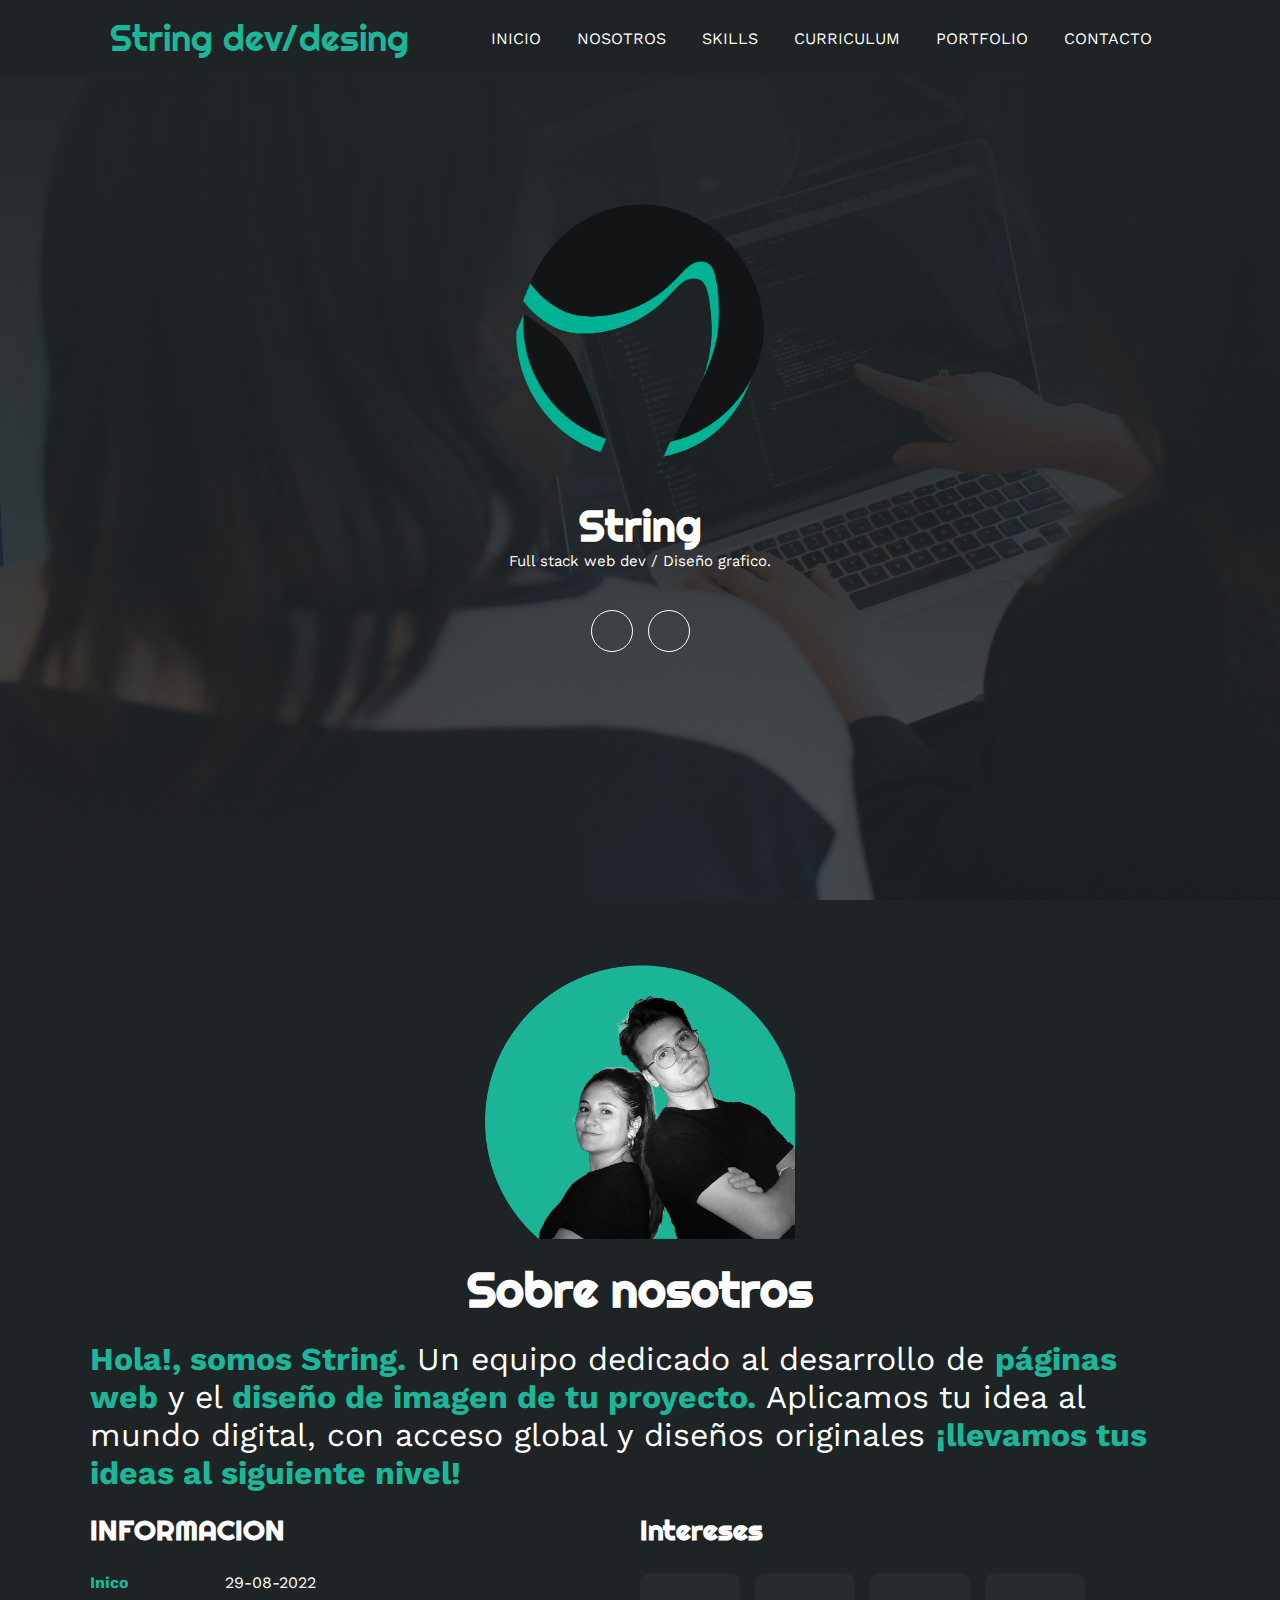
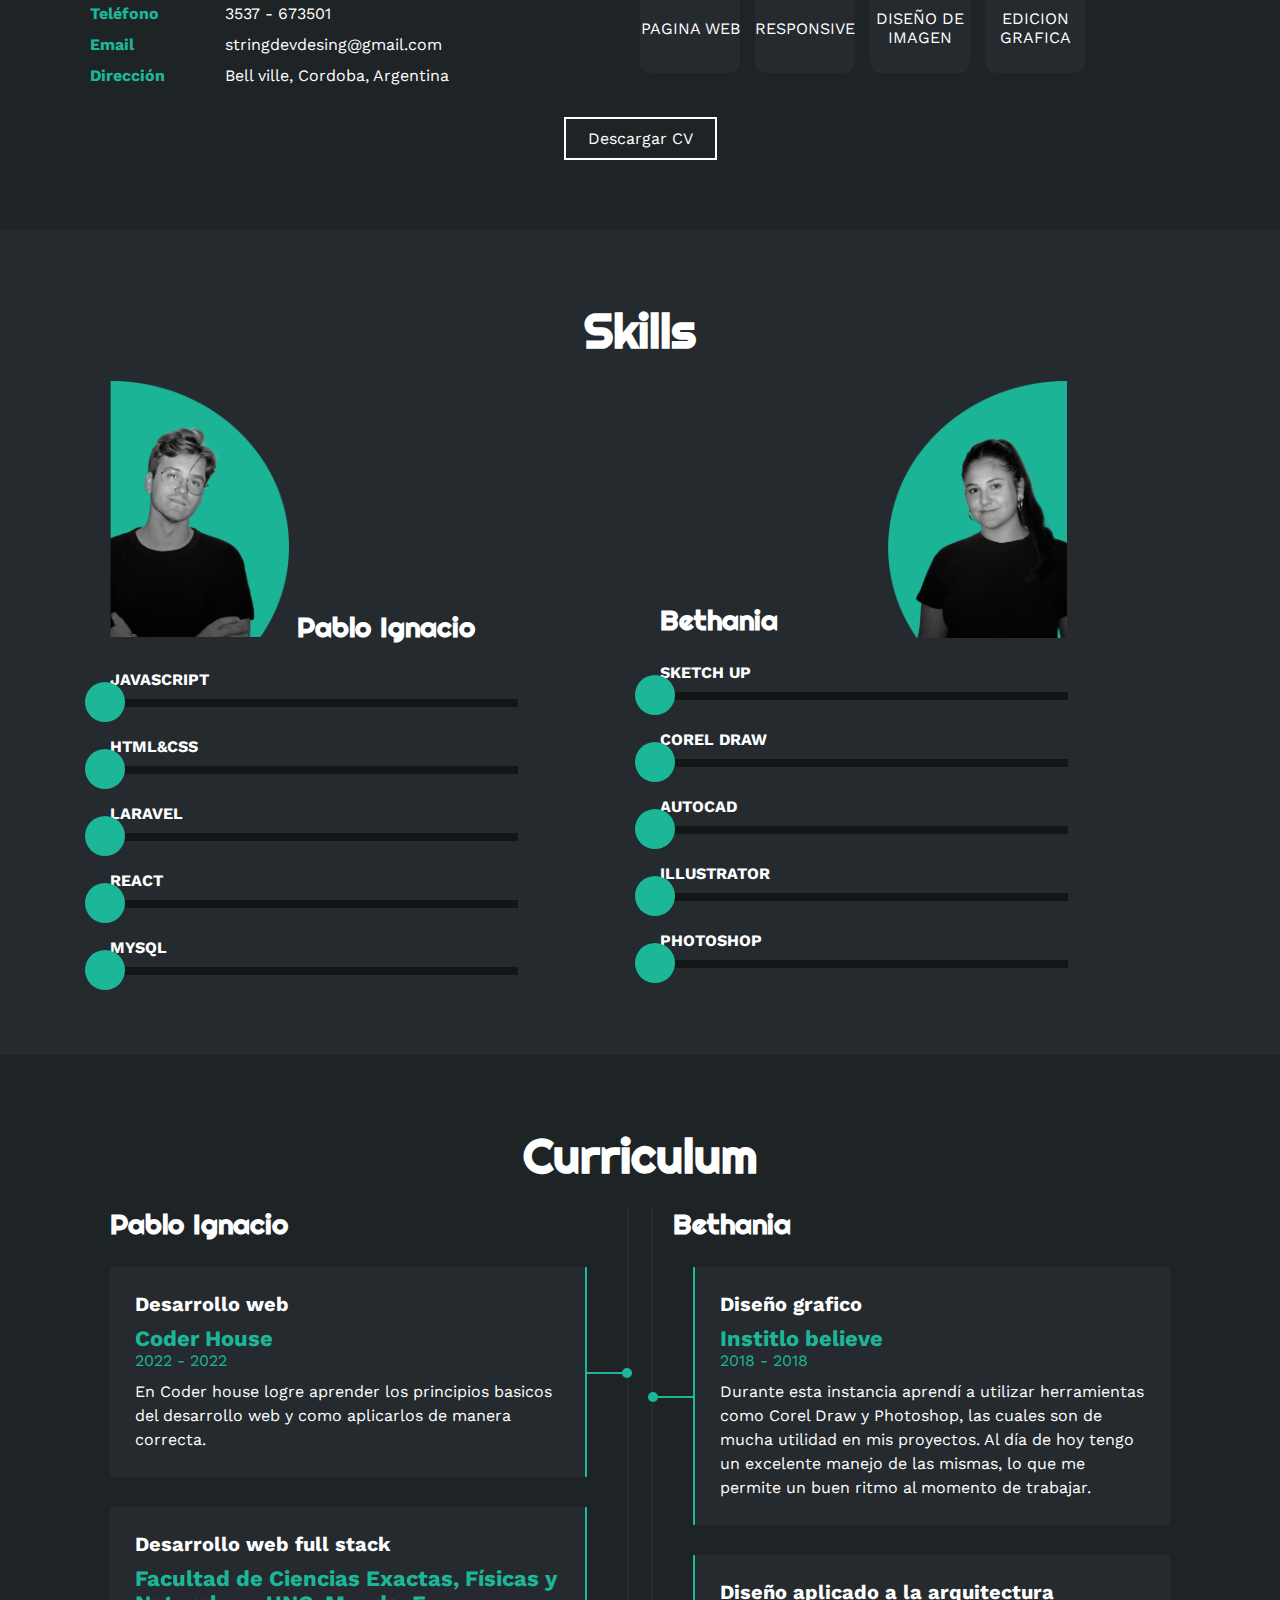
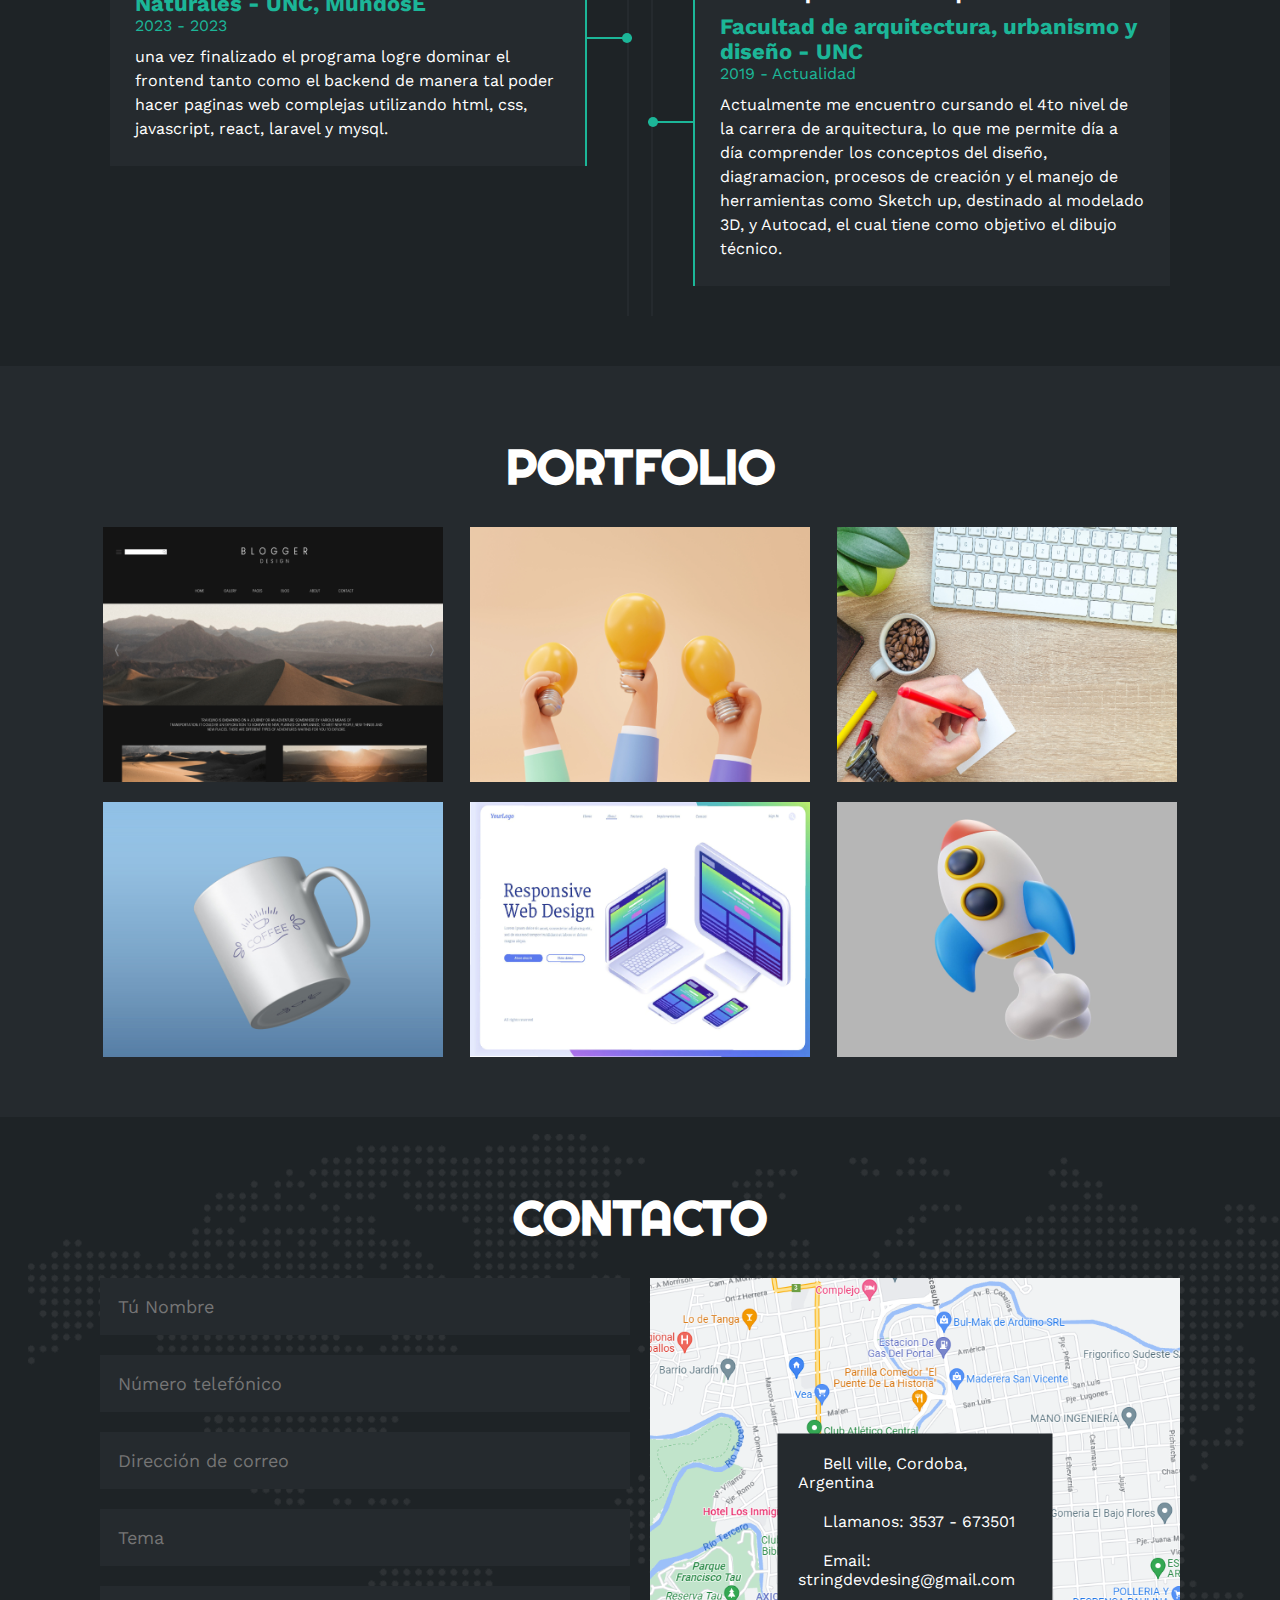
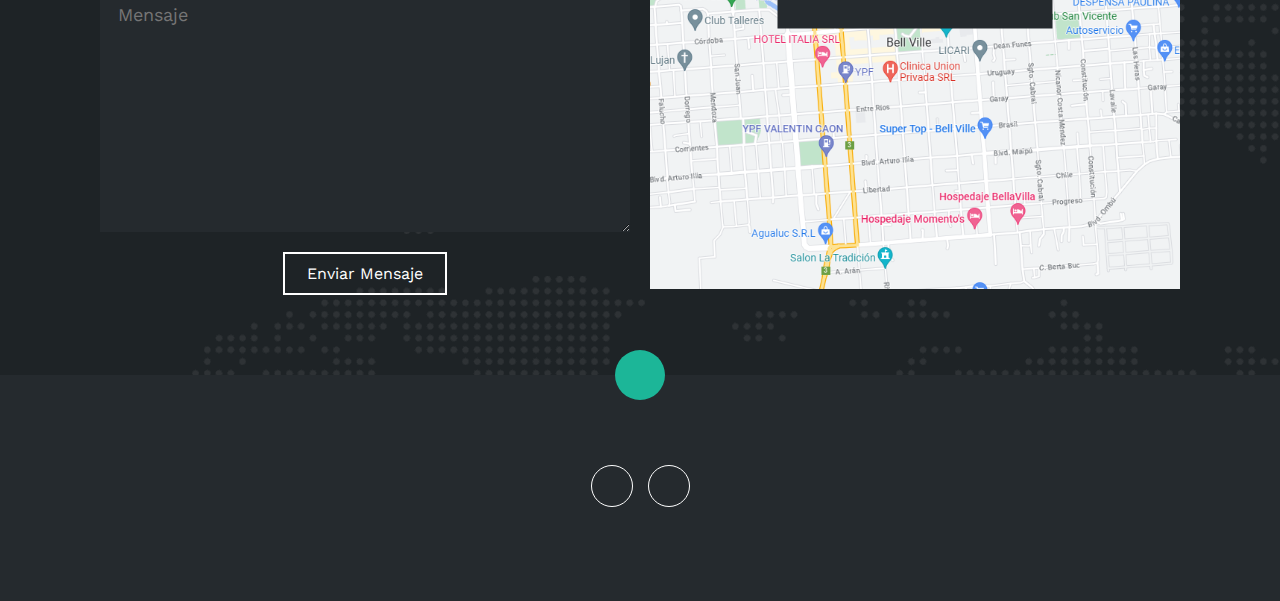
==== index.html @ df4c1d2e "initial commit" ====
<!DOCTYPE html>
<html lang="es">
<head>
    <meta charset="UTF-8">
    <meta http-equiv="X-UA-Compatible" content="IE=edge">
    <meta name="viewport" content="width=device-width, initial-scale=1.0">
    <link rel="stylesheet" href="https://cdnjs.cloudflare.com/ajax/libs/font-awesome/6.1.2/css/all.min.css" integrity="sha512-1sCRPdkRXhBV2PBLUdRb4tMg1w2YPf37qatUFeS7zlBy7jJI8Lf4VHwWfZZfpXtYSLy85pkm9GaYVYMfw5BC1A==" crossorigin="anonymous" referrerpolicy="no-referrer" />
    <link rel="shortcut icon" href="./img/Logo-String.png" type="image/x-icon">
    <title>Portfolio</title>
    <link rel="stylesheet" href="estilo.css">
</head>
<body>
    <!-- MENU ENCABEZADO -->
    <div class="contenedor-header">
        <header>
            <div class="logo">
                <a href="#">String dev/desing</a>
            </div>
            <nav id="nav">
                <ul>
                    <li><a href="#inicio" onclick="seleccionar()">INICIO</a></li>
                    <li><a href="#sobremi" onclick="seleccionar()">NOSOTROS</a></li>
                    <li><a href="#skills" onclick="seleccionar()">SKILLS</a></li>
                    <li><a href="#curriculum" onclick="seleccionar()">CURRICULUM</a></li>
                    <li><a href="#portfolio" onclick="seleccionar()">PORTFOLIO</a></li>
                    <li><a href="#contacto" onclick="seleccionar()">CONTACTO</a></li>
                </ul>
            </nav>
            <div class="nav-responsive" onclick="mostrarOcultarMenu()">
                <i class="fa-solid fa-bars"></i>
            </div>
        </header>
    </div>

    <!-- SECCION INICIO -->
    <section id="inicio" class="inicio">
        <div class="contenido-banner">
            <div class="contenedor-img">
                <img src="img/Logo-String.png" alt="">
            </div>
            <h1>String</h1>
            <h2>Full stack web dev / Diseño grafico.</h2>
            <div class="redes">
                <a href="#"><i class="fa-brands fa-instagram"></i></a>
                <a href="#"><i class="fa-brands fa-linkedin-in"></i></a>
                
            </div>
        </div>
    </section>

    <!-- SECCION SOBRE MI -->
    <section id="sobremi" class="sobremi">
        <div class="foto-nosotros">
            <img src="./img/Nosotros.png" alt="Nosotros">
        </div>
        <div class="contenido-seccion">
            <h2>Sobre nosotros</h2>
            <p><span>Hola!, somos String.</span> Un equipo dedicado al desarrollo de <span>páginas web</span> y el<span> diseño de imagen de tu proyecto.</span>
                Aplicamos tu idea al mundo digital, con acceso global y diseños originales <span>¡llevamos tus ideas al siguiente nivel!</span>
                
                </p>

            <div class="fila">
                <!-- datos personales -->
                <div class="col">
                    <h3>INFORMACION</h3>
                    <ul>
                        <li>
                            <strong>Inico</strong>
                            29-08-2022
                        </li>
                        <li>
                            <strong>Teléfono</strong>
                            3537 - 673501
                        </li>
                        <li>
                            <strong>Email</strong>
                            stringdevdesing@gmail.com
                        </li>
                        <li>
                            <strong>Dirección</strong>
                             Bell ville, Cordoba, Argentina
                        </li>
                       
                    </ul>
                </div>

                <!-- intereses -->
                <div class="col">
                    <h3>Intereses</h3>
                    <div class="contenedor-intereses">
                        
                        
                        <div class="interes">
                            <i class="fa-solid fa-desktop"></i>
                            <span>PAGINA WEB</span>
                        </div>
                        <div class="interes">
                            <i class="fa-solid fa-mobile"></i>
                            <span>RESPONSIVE</span>
                        </div>
                        <div class="interes">
                            <i class="fa-regular fa-face-smile"></i>
                            <span>DISEÑO DE IMAGEN</span>
                        </div>
                       
                        <div class="interes">
                            <i class="fa-solid fa-camera"></i>
                            <span>EDICION GRAFICA</span>
                        </div>
                        
                    </div>
                </div>
            </div>
            <button>
                Descargar CV <i class="fa-solid fa-download"></i>
                <span class="overlay"></span>
            </button>
        </div>
    </section>

    <!-- SECCION SKILLS -->
    <section class="skills" id="skills">
        <div class="contenido-seccion">
            <h2>Skills</h2>
            <div class="fila">
                <!-- Technical Skill -->
                <div class="col">
                    <h3><span><img class="foto-curriculium" src="./img/Nacho pw (1).png" alt=""></span> Pablo Ignacio </h3>
                    <div class="skill">
                        <span>JAVASCRIPT</span>
                        <div class="barra-skill">
                            <div class="progreso">
                                <span></span>
                            </div>
                        </div>
                    </div>
                    <div class="skill">
                        <span>HTML&CSS</span>
                        <div class="barra-skill">
                            <div class="progreso">
                                <span></span>
                            </div>
                        </div>
                    </div>
                    <div class="skill">
                        <span>LARAVEL</span>
                        <div class="barra-skill">
                            <div class="progreso">
                                <span></span>
                            </div>
                        </div>
                    </div>
                    <div class="skill">
                        <span>REACT</span>
                        <div class="barra-skill">
                            <div class="progreso">
                                <span></span>
                            </div>
                        </div>
                    </div>
                    <div class="skill">
                        <span>MYSQL</span>
                        <div class="barra-skill">
                            <div class="progreso">
                                <span></span>
                            </div>
                        </div>
                    </div>
                </div>
                <!-- Professional Skills -->
                <div class="col">
                        
                    <h3 class="texto-bethania">Bethania<img class="foto-curriculum" src="./img/Betha pw.png" alt=""></h3>

                    <div class="skill">
                        <span>SKETCH UP</span>
                        <div class="barra-skill">
                            <div class="progreso">
                                <span></span>
                            </div>
                        </div>
                    </div>
                    <div class="skill">
                        <span>COREL DRAW</span>
                        <div class="barra-skill">
                            <div class="progreso">
                                <span></span>
                            </div>
                        </div>
                    </div>
                    <div class="skill">
                        <span>AUTOCAD</span>
                        <div class="barra-skill">
                            <div class="progreso">
                                <span></span>
                            </div>
                        </div>
                    </div>
                    <div class="skill">
                        <span>ILLUSTRATOR</span>
                        <div class="barra-skill">
                            <div class="progreso">
                                <span></span>
                            </div>
                        </div>
                    </div>
                    <div class="skill">
                        <span>PHOTOSHOP</span>
                        <div class="barra-skill">
                            <div class="progreso">
                                <span></span>
                            </div>
                        </div>
                    </div>
                </div>
            </div>
        </div>
    </section>

    <!-- SECCION CURRICULUM -->
    <section id="curriculum" class="curriculum">
        <div class="contenido-seccion">
            <h2>Curriculum</h2>
            <div class="fila">
                <div class="col izquierda">
                    <h3>Pablo Ignacio</h3>
                    <div class="item izq">
                        <h4>Desarrollo web</h4>
                        <span class="casa">Coder House</span>
                        <span class="fecha">2022 - 2022</span>
                        <p>En Coder house logre aprender los principios basicos del desarrollo web y como aplicarlos de manera correcta.</p>
                        <div class="conectori">
                            <div class="circuloi"></div>
                        </div>
                    </div>
                    
                    <div class="item izq">
                        <h4>Desarrollo web full stack</h4>
                        <span class="casa">Facultad de Ciencias Exactas, Físicas y Naturales - UNC, MundosE</span>
                        <span class="fecha">2023 - 2023</span>
                        <p>una vez finalizado el programa logre dominar el frontend tanto como el backend de manera tal poder hacer paginas web complejas utilizando html, css, javascript, react, laravel y mysql.</p>
                        <div class="conectori">
                            <div class="circuloi"></div>
                        </div>
                    </div>
                </div>

                <div class="col derecha">
                    <h3>Bethania</h3>
                    <div class="item der">
                        <h4>Diseño grafico</h4>
                        <span class="casa">Institlo believe</span>
                        <span class="fecha">2018 - 2018</span>
                        <p>Durante esta instancia aprendí a utilizar herramientas como Corel Draw y Photoshop, las cuales son de mucha utilidad en mis proyectos.
                            Al día de hoy tengo un excelente manejo de las mismas, lo que me permite un buen ritmo al momento de trabajar.
                            </p>
                        <div class="conectord">
                            <div class="circulod"></div>
                        </div>
                    </div>
                    <div class="item der">
                        <h4>Diseño aplicado a la arquitectura</h4>
                        <span class="casa">Facultad de arquitectura, urbanismo y diseño - UNC
                        </span>
                        <span class="fecha">2019 - Actualidad</span>
                        <p>Actualmente me encuentro cursando el 4to nivel de la carrera de arquitectura, lo que me permite día a día comprender los conceptos del diseño, diagramacion, procesos de creación y el manejo de herramientas como Sketch up, destinado al modelado 3D, y Autocad, el cual tiene como objetivo el dibujo técnico.</p>
                        <div class="conectord">
                            <div class="circulod"></div>
                        </div>
                    </div>
                    
                </div>
            </div>
        </div>
    </section>

    <!-- SECCION PORTFOLIO -->
    <section id="portfolio" class="portfolio">
        <div class="contenido-seccion">
            <h2>PORTFOLIO</h2>
            <div class="galeria">
                <div class="proyecto">
                    <img src="img/p1.jpg" alt="">
                    <div class="overlay">
                        <h3>Diseño Creativo</h3>
                        <p>Fotografía</p>
                    </div>
                </div>
                <div class="proyecto">
                    <img src="img/p2.jpg" alt="">
                    <div class="overlay">
                        <h3>Diseño Creativo</h3>
                        <p>Fotografía</p>
                    </div>
                </div>
                <div class="proyecto">
                    <img src="img/p3.jpg" alt="">
                    <div class="overlay">
                        <h3>Diseño Creativo</h3>
                        <p>Fotografía</p>
                    </div>
                </div>
                <div class="proyecto">
                    <img src="img/p4.jpg" alt="">
                    <div class="overlay">
                        <h3>Diseño Creativo</h3>
                        <p>Fotografía</p>
                    </div>
                </div>
                <div class="proyecto">
                    <img src="img/p5.jpg" alt="">
                    <div class="overlay">
                        <h3>Diseño Creativo</h3>
                        <p>Fotografía</p>
                    </div>
                </div>
                <div class="proyecto">
                    <img src="img/p6.jpg" alt="">
                    <div class="overlay">
                        <h3>Diseño Creativo</h3>
                        <p>Fotografía</p>
                    </div>
                </div>
            </div>
        </div>
    </section>

    <!-- SECCION CONTACTO -->
    <section id="contacto" class="contacto">
        <div class="contenido-seccion">
            <h2>CONTACTO</h2>
            <div class="fila">
                <!-- Formulario -->
                <div class="col">
                    <input type="text" placeholder="Tú Nombre">
                    <input type="text" placeholder="Número telefónico">
                    <input type="text" placeholder="Dirección de correo">
                    <input type="text" placeholder="Tema">
                    <textarea name="" id="" cols="30" rows="10" placeholder="Mensaje"></textarea>
                    <button>
                        Enviar Mensaje<i class="fa-solid fa-paper-plane"></i>
                        <span class="overlay"></span>
                    </button>
                </div>
                <!-- Mapa -->
                <div class="col">
                    <img src="img/mapa.png" alt="">
                    <div class="info">
                        <ul>
                            <li>
                                <i class="fa-solid fa-location-dot"></i>
                                Bell ville, Cordoba, Argentina
                            </li>
                            <li>
                                <i class="fa-solid fa-mobile-screen"></i>
                                Llamanos: 3537 - 673501
                            </li>
                            <li>
                                <i class="fa-solid fa-envelope"></i>
                                Email: stringdevdesing@gmail.com
                            </li>
                        </ul>
                    </div>
                </div>
            </div>
        </div>
    </section>

    <!-- footer -->
    <footer>
        <a href="#inicio" class="arriba">
            <i class="fa-solid fa-angles-up"></i>
        </a>
        <div class="redes">
            <a href="#"><i class="fa-brands fa-instagram"></i></a>
            <a href="#"><i class="fa-brands fa-linkedin-in"></i></a>
        </div>
    </footer>

    <script src="script.js"></script>
</body>
</html>
---- estilo.css ----
@import url('https://fonts.googleapis.com/css2?family=Righteous&family=Work+Sans:wght@100;300;400;600;800&display=swap');
*{
    box-sizing: border-box;
    font-family: 'Work Sans';
    margin: 0;
    padding: 0;
}
html{
    /* me permite deslizar cuando hago clic en los links del menu */
    scroll-behavior: smooth;
}

/* MENU */
.contenedor-header{
    background: #1e2326;
    position: fixed;
    width: 100%;
    top: 0;
    left: 0;
    z-index: 99;
}
.contenedor-header header{
    max-width: 1100px;
    margin: auto;
    display: flex;
    justify-content: space-between;
    align-items: center;
    padding: 15px 20px;
}
.contenedor-header header .logo a{
    font-family: 'Righteous';
    font-size: 36px;
    color: #1CB698;
    text-decoration: none;
}
.contenedor-header header ul{
    display: flex;
    list-style: none;
}
.contenedor-header header nav ul li a{
    text-align: none;
    color: #fff;
    margin: 0 15px;
    padding: 3px;
    transition: .5s;
    text-decoration: none;
}
.contenedor-header header nav ul li a:hover{
    color: #1CB698;
}
.nav-responsive{
    background-color: #1CB698;
    color:#fff;
    padding: 5px 10px;
    border-radius: 5px;
    cursor: pointer;
    display: none;
}
/* SECCION I N I C I O */
.inicio{
    background: linear-gradient(to top, rgba(30,35,38,.8), rgba(30,35,38,1)),
    url(img/fondo.jpg);
    background-size: cover;
    height: 100vh;
    color: #fff;
    display: flex;
    align-items: center;
}
.inicio .contenido-banner{
    padding: 20px;
    xbackground-color: #1e2326;
    max-width: 350px;
    margin: auto;
    text-align: center;
    border-radius: 40px;
}
.inicio .contenido-banner img{
    margin-top: 40px;
    xborder: 10px solid #1CB698;
    display: block;
    width: 80%;
    margin: auto;
    border-radius: 100%;
}
.inicio .contenido-banner h1{
    margin-top: 40px;
    font-size: 42px;
    font-family: 'Righteous';
}
.inicio .contenido-banner h2{
    font-size: 15px;
    font-weight: normal;
}
.inicio .contenido-banner .redes a{
    color: #fff;
    display: inline-block;
    text-decoration: none;
    border: 1px solid #fff;
    border-radius: 100%;
    width: 42px;
    height: 42px;
    line-height: 42px;
    margin: 40px 5px;
    font-size: 20px;
    transition: .3s;
}
.inicio .contenido-banner .redes a:hover{
    background-color: #1CB698;
}

.foto-nosotros{
    display: flex;
    justify-content: center;
    align-items: center;
}

.foto-nosotros img{
    width: 25%;

}

.foto-curriculium{
    width: 35%;
}
.foto-curriculum{
    width: 35%;
}
.foto-bethu{
   
}
.texto-bethania{
    display:flex;
    align-items:end;
      
    
}
.texto-bethania img{
    margin-left: 110px;
    
}



.sobremi{
    background-color: #1e2326;
    color: #fff;
    padding: 50px 20px;
}
.sobremi .contenido-seccion{
    max-width: 1100px;
    margin: auto;
}
.sobremi h2{
    font-size: 48px;
    font-family: 'Righteous';
    text-align: center;
    padding: 20px 0;

}
.sobremi .contenido-seccion p{
    font: 18px;
    font-size: 2em;
    xline-height: 22px;
    margin-bottom: 20px;
}
.sobremi .contenido-seccion p span{
    color: #1CB698;
    font-weight: bold;
}
.sobremi .fila{
    display: flex;
}
.sobremi .fila .col
{
    width: 50%;
}
.sobremi .fila .col h3{
    font-size: 28px;
    font-family: 'Righteous';
    margin-bottom: 25px;
}
.sobremi .fila .col ul{
    list-style: none;
}
.sobremi .fila .col ul li{
    margin: 12px 0;
}
.sobremi .fila .col ul li strong{
    display: inline-block;
    color: #1CB698;
    width: 130px;
}
.sobremi .fila .col ul li span{
    background-color: #1CB698;
    padding: 3px;
    font-weight: bold;
    border-radius: 5px;
}
.sobremi .fila .col .contenedor-intereses{
    display: flex;
    flex-wrap: wrap;
}
.sobremi .fila .col .contenedor-intereses .interes{
    width: 100px;
    height: 100px;
    background-color: #252A2E;
    border-radius: 10px;
    margin: 0 15px 15px 0;
    display: flex;
    flex-direction: column;
    align-items: center;
    justify-content: center;
    transition: .3s;
    text-align: center;
}.sobremi .fila .col .contenedor-intereses .interes:hover{
    background-color: #1CB698;
}
.sobremi .fila .col .contenedor-intereses .interes i{
    font-size: 30px;
    margin-bottom: 10px;
}
.sobremi button{
    cursor: pointer;
    background-color: transparent;
    border: 2px solid #fff;
    width: fit-content;
    display: block;
    margin: 20px auto;
    padding: 10px 22px;
    font-size: 16px;
    color: #fff;
    position: relative;
    z-index: 10;
}
.sobremi button .overlay{
    position: absolute;
    top: 0;
    left: 0;
    width: 0;
    height: 100%;
    background-color: #1CB698;
    z-index: -1;
    transition: 1s;
}
.sobremi button:hover .overlay{
    width: 100%;
}
/* SECCION S K I L L S */
.skills{
    background-color: #252A2E;
    color: #fff;
    padding: 50px 20px;
}
.skills .contenido-seccion{
    max-width: 1100px;
    margin: auto;
}
.skills h2{
    font-size: 48px;
    font-family: 'Righteous';
    text-align: center;
    padding: 20px 0;

}
.skills .fila{
    display: flex;
}
.skills .fila .col{
    width: 50%;
    padding: 0 20px;
}
.skills .fila .col h3{
    font-size: 28px;
    font-family: 'Righteous';
    margin-bottom: 25px;
}
.skills .skill > span{
    font-weight: bold;
    display: block;
    margin-bottom: 10px;
}
.skills .skill .barra-skill{
    height: 8px;
    width: 80%;
    background-color: #131517;
    position: relative;
    margin-bottom: 30px;
}
.skills .skill .progreso{
    background-color: #1CB698;
    position: absolute;
    top: 0;
    left: 0;
    height: 8px;
}
.skills .skill .barra-skill span{
    position: absolute;
    height: 40px;
    width: 40px;
    background-color: #1CB698;
    border-radius: 50px;
    line-height: 40px;
    text-align: center;
    top: -17px;
    right: -15px;
    font-size: 14px;
}
/* Estas clases se agregaran dinamicamente mediante javascript */
.skills .skill .javascript{
    width: 0%;
    animation: 2s javascript forwards;
}
@keyframes javascript {
    0%{width: 0%;}
    100%{width: 40%;}
}

.skills .skill .htmlcss{
    width: 0%;
    animation: 2s htmlcss forwards;
}
@keyframes htmlcss {
    0%{width: 0%;}
    100%{width: 89%;}
}

.skills .skill .photoshop{
    width: 0%;
    animation: 2s photoshop forwards;
}
@keyframes photoshop {
    0%{width: 0%;}
    100%{width: 50%;}
}

.skills .skill .wordpress{
    width: 0%;
    animation: 2s wordpress forwards;
}
@keyframes wordpress {
    0%{width: 0%;}
    100%{width: 61%;}
}

.skills .skill .drupal{
    width: 0%;
    animation: 2s drupal forwards;
}
@keyframes drupal {
    0%{width: 0%;}
    100%{width: 55%;}
}

.skills .skill .comunicacion{
    width: 0%;
    animation: 2s comunicacion forwards;
}
@keyframes comunicacion {
    0%{width: 0%;}
    100%{width: 80%;}
}

.skills .skill .trabajo{
    width: 0%;
    animation: 2s trabajo forwards;
}
@keyframes trabajo {
    0%{width: 0%;}
    100%{width: 90%;}
}

.skills .skill .creatividad{
    width: 0%;
    animation: 2s creatividad forwards;
}
@keyframes creatividad {
    0%{width: 0%;}
    100%{width: 60%;}
}

.skills .skill .dedicacion{
    width: 0%;
    animation: 2s dedicacion forwards;
}
@keyframes dedicacion {
    0%{width: 0%;}
    100%{width: 70%;}
}

.skills .skill .proyect{
    width: 0%;
    animation: 2s proyect forwards;
}
@keyframes proyect {
    0%{width: 0%;}
    100%{width: 70%;}
}
/* SECCION CURRICULUM */
.curriculum{
    background-color: #1e2326;
    color: #fff;
    padding: 50px 20px;
}
.curriculum .contenido-seccion{
    max-width: 1100px;
    margin: auto;
}
.curriculum h2{
    font-size: 48px;
    font-family: 'Righteous';
    text-align: center;
    padding: 20px 0;

}
.curriculum .fila{
    display: flex;
    justify-content: space-between;
}
.curriculum .fila .col{
    width: 49%;
    padding: 0 20px;
}
.curriculum .fila .col h3{
    font-size: 28px;
    font-family: 'Righteous';
    margin-bottom: 25px;
}
.curriculum .fila .izquierda{
    border-right: 2px solid #252A2E;
}
.curriculum .fila .derecha{
    border-left: 2px solid #252A2E;
}
.curriculum .fila .item{
    padding: 25px;
    margin-bottom: 30px;
    background-color: #252A2E;
    position: relative;
}
.curriculum .fila .item h4{
    font-size: 20px;
    margin-bottom: 10px;
}
.curriculum .fila .item .casa{
    color: #1CB698;
    font-size: 22px;
    font-weight: bold;
    display: block;
}
.curriculum .fila .item .fecha{
    display: block;
    color: #1CB698;
    margin-bottom: 10px;
}
.curriculum .fila .item p{
    line-height: 24px;
}
.curriculum .fila .izq{
    border-right: 2px solid #1CB698;
    margin-right: 20px;
}
.curriculum .fila .der{
    border-left: 2px solid #1CB698;
    margin-left: 20px;
}
.curriculum .fila .item .conectori{
    height: 2px;
    background-color: #1CB698;
    width: 47px;
    position: absolute;
    top: 50%;
    right: -47px;
    z-index: 5;
}
.curriculum .fila .item .conectori .circuloi{
    display: block;
    height: 10px;
    width: 10px;
    border-radius: 50%;
    background-color: #1CB698;
    float: right;
    position: relative;
    bottom: 4px;
}
.curriculum .fila .item .conectord{
    height: 2px;
    background-color: #1CB698;
    width: 47px;
    position: absolute;
    top: 50%;
    left: -47px;
    z-index: 5;
}
.curriculum .fila .item .conectord .circulod{
    display: block;
    height: 10px;
    width: 10px;
    border-radius: 50%;
    background-color: #1CB698;
    float: left;
    position: relative;
    bottom: 4px;
}
/* SECCION PORTFOLIO */
.portfolio{
    background-color: #252A2E;
    color: #fff;
    padding: 50px 20px;
}
.portfolio .contenido-seccion{
    max-width: 1100px;
    margin: auto;
}
.portfolio h2{
    font-size: 48px;
    font-family: 'Righteous';
    text-align: center;
    padding: 20px 0;
}
.portfolio .galeria{
    display: flex;
    flex-wrap: wrap;
    justify-content: space-around;
}
.portfolio .galeria .proyecto{
    position: relative;
    max-width: 340px;
    height: fit-content;
    margin: 10px;
    cursor: pointer;
}
.portfolio .galeria .proyecto img{
    width: 100%;
    display: block;
}
.portfolio .galeria .proyecto .overlay{
    position: absolute;
    top: 0;
    width: 100%;
    height: 100%;
    text-align: center;
    background: linear-gradient(rgba(28,182,152,.8), rgba(28,182,152,.8));
    display: flex;
    flex-direction: column;
    justify-content: center;
    transition: 1s;
    font-size: 18px;
    letter-spacing: 3px;
    opacity: 0;
}
.portfolio .galeria .proyecto .overlay h3{
    margin-bottom: 20px;
    transition: 1s;
}
.portfolio .galeria .proyecto .overlay:hover{
    opacity: 1;
}
.portfolio .galeria .proyecto .overlay:hover h3{
    margin-bottom: 0px;
}
/* SECCION CONTACTO */
.contacto{
    background-image: url(img/contact_bg.png);
    background-color: #1e2326;
    color: #fff;
    padding: 50px 0;
}
.contacto .contenido-seccion{
    max-width: 1100px;
    margin: auto;
}
.contacto h2{
    font-size: 48px;
    font-family: 'Righteous';
    text-align: center;
    padding: 20px 0;
}
.contacto .fila{
    display: flex;
}
.contacto .col{
    width: 50%;
    padding: 10px;
    position: relative;
}
.contacto .col input, .contacto .col textarea{
    display: block;
    width: 100%;
    padding: 18px;
    border: none;
    margin-bottom: 20px;
    background-color: #252A2E;
    color: #fff;
    font-size: 18px;
}
.contacto button{
    cursor: pointer;
    background-color: transparent;
    border: 2px solid #fff;
    width: fit-content;
    display: block;
    margin: 20px auto;
    padding: 10px 22px;
    font-size: 16px;
    color: #fff;
    position: relative;
    z-index: 10;
}
.contacto button .overlay{
    position: absolute;
    top: 0;
    left: 0;
    width: 0;
    height: 100%;
    background-color: #1CB698;
    z-index: -1;
    transition: 1s;
}
.contacto button:hover .overlay{
    width: 100%;
}
.contacto .col img{
    width: 100%;
}
.contacto .col .info{
    position: absolute;
    top: 40%;
    background-color: #252A2E;
    padding: 20px;
    max-width: 350px;
    left: 50%;
    transform: translate(-50%, -50%);
}
.contacto .col .info ul{
    list-style: none;
}
.contacto .col .info ul li{
    margin-bottom: 20px;
}
.contacto .col .info ul li i{
    color: #1CB698;
    display: inline-block;
    margin-right: 20px;
}
footer{
    background-color: #252A2E;
    color: #fff;
    padding: 50px 0 30px 0;
    text-align: center;
    position: relative;
    width: 100%;
}
footer .redes{
    margin-bottom: 20px;
}
footer .redes a{
    color: #fff;
    display: inline-block;
    text-decoration: none;
    border: 1px solid #fff;
    border-radius: 100%;
    width: 42px;
    height: 42px;
    line-height: 42px;
    margin: 40px 5px;
    font-size: 20px;
    transition: .3s;
}
footer .arriba{
    display: block;
    width: 50px;
    height: 50px;
    background-color: #1CB698;
    color: #fff;
    position: absolute;
    left: 50%;
    transform: translateX(-50%);
    top: -25px;
    border-radius: 50%;
    line-height: 50px;
    font-size: 18px;
}
/* SECCION RESPONSIVE */
@media screen and (max-width:980px){
    nav{
        display: none;
    }
    .nav-responsive{
        display: block;
    }
    nav.responsive{
        display: block;
        position: absolute;
        right: 0;
        top: 75px;
        background-color: #252A2E;
        width: 180px;
    }
    nav.responsive ul{
        display: block !important;
    }
    nav.responsive ul li{
        border-bottom: 1px solid #fff;
        padding: 10px 0;
    }
}
@media screen and (max-width:700px){
    .sobremi .fila{
        display: block;
    }
    .sobremi .fila .col{
        width: fit-content;
    }

    .skills .fila{
        display: block;
    }
    .skills .fila .col{
        width: 100%;
    }
    .skills .fila .col .barra-skill{
        width: 100%;
    }

    .curriculum .fila{
        display: block;
    }
    .curriculum .fila .col{
        width: 90%;
    }
    .curriculum .fila .derecha{
        margin-left: 20px;
    }

    .portfolio .galeria{
        display: block;
        width: 100%;
    }
    .portfolio .galeria .proyecto{
        max-width: 100%;
    }
    .portfolio .galeria .proyecto img{
        width: 100%;
    }
    .contacto .fila{
        display: block;
    }
    .contacto .fila .col{
        width: 100%;
    }
}
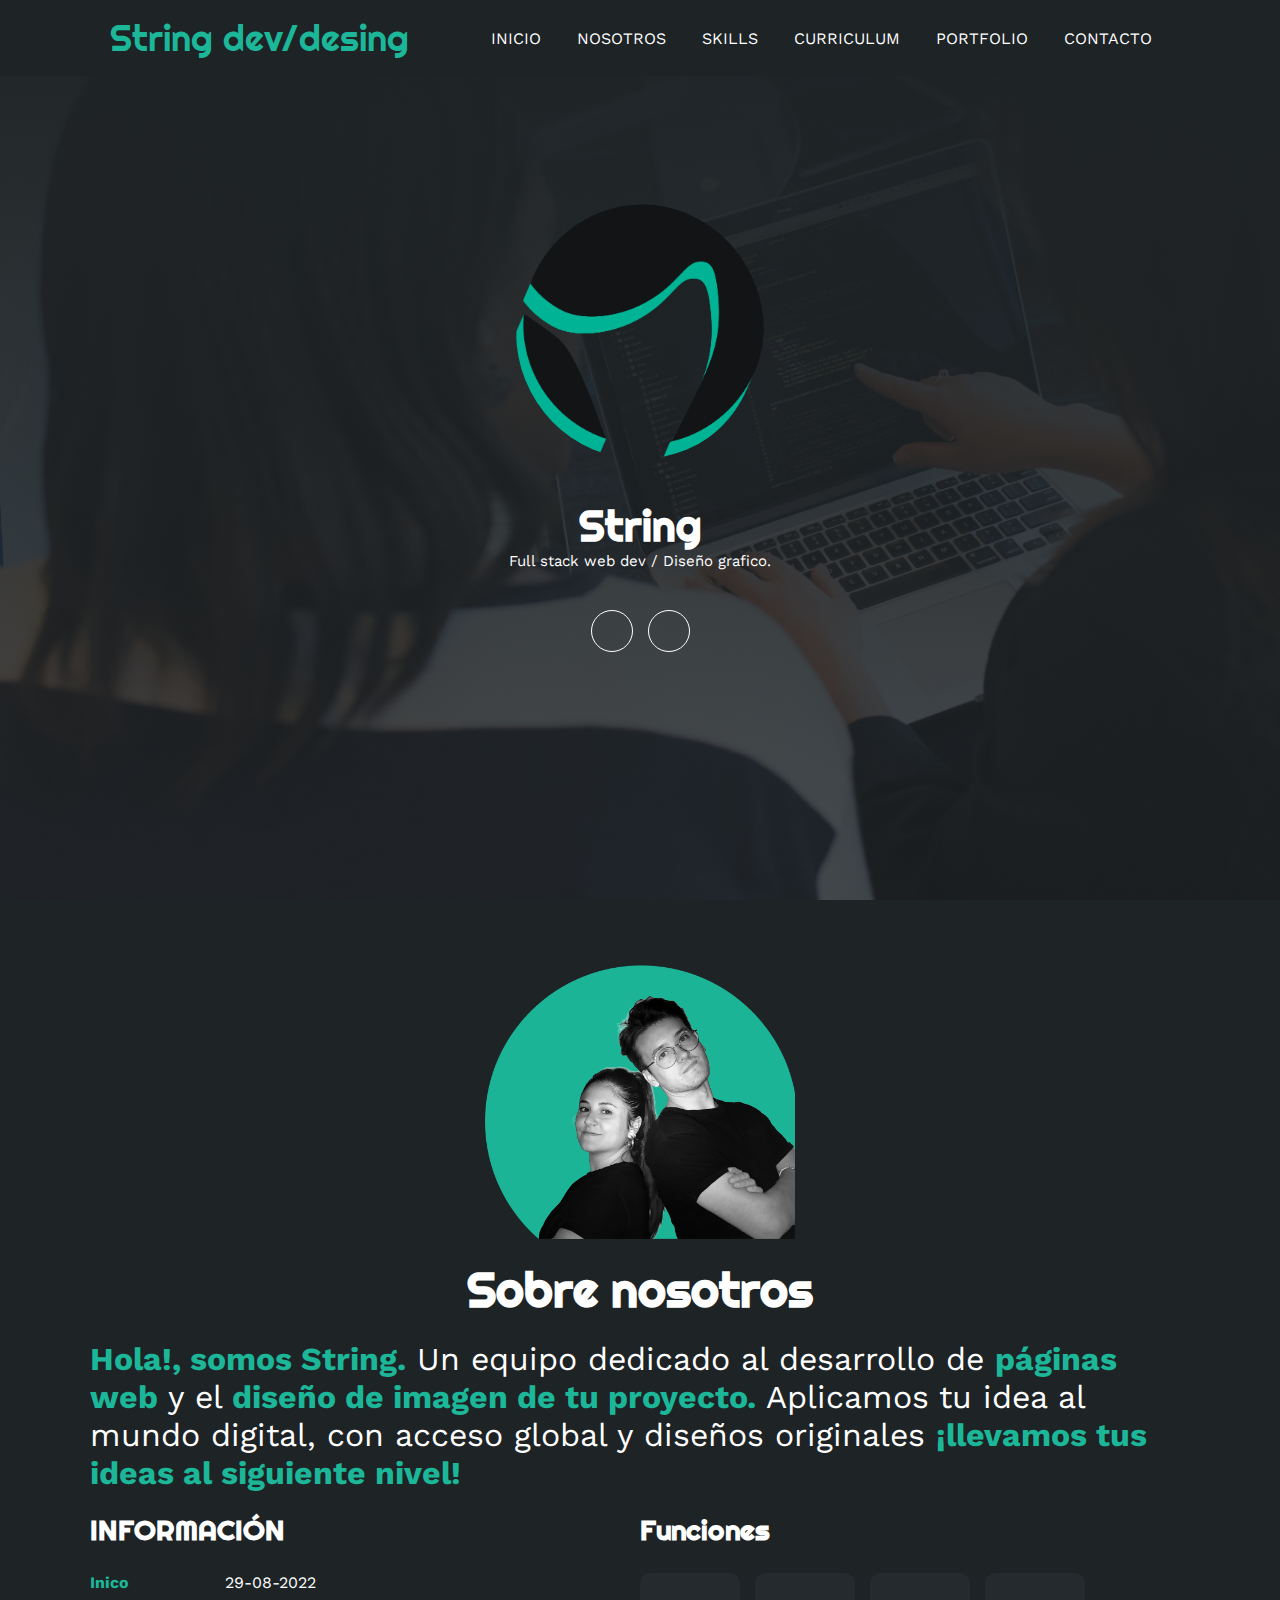
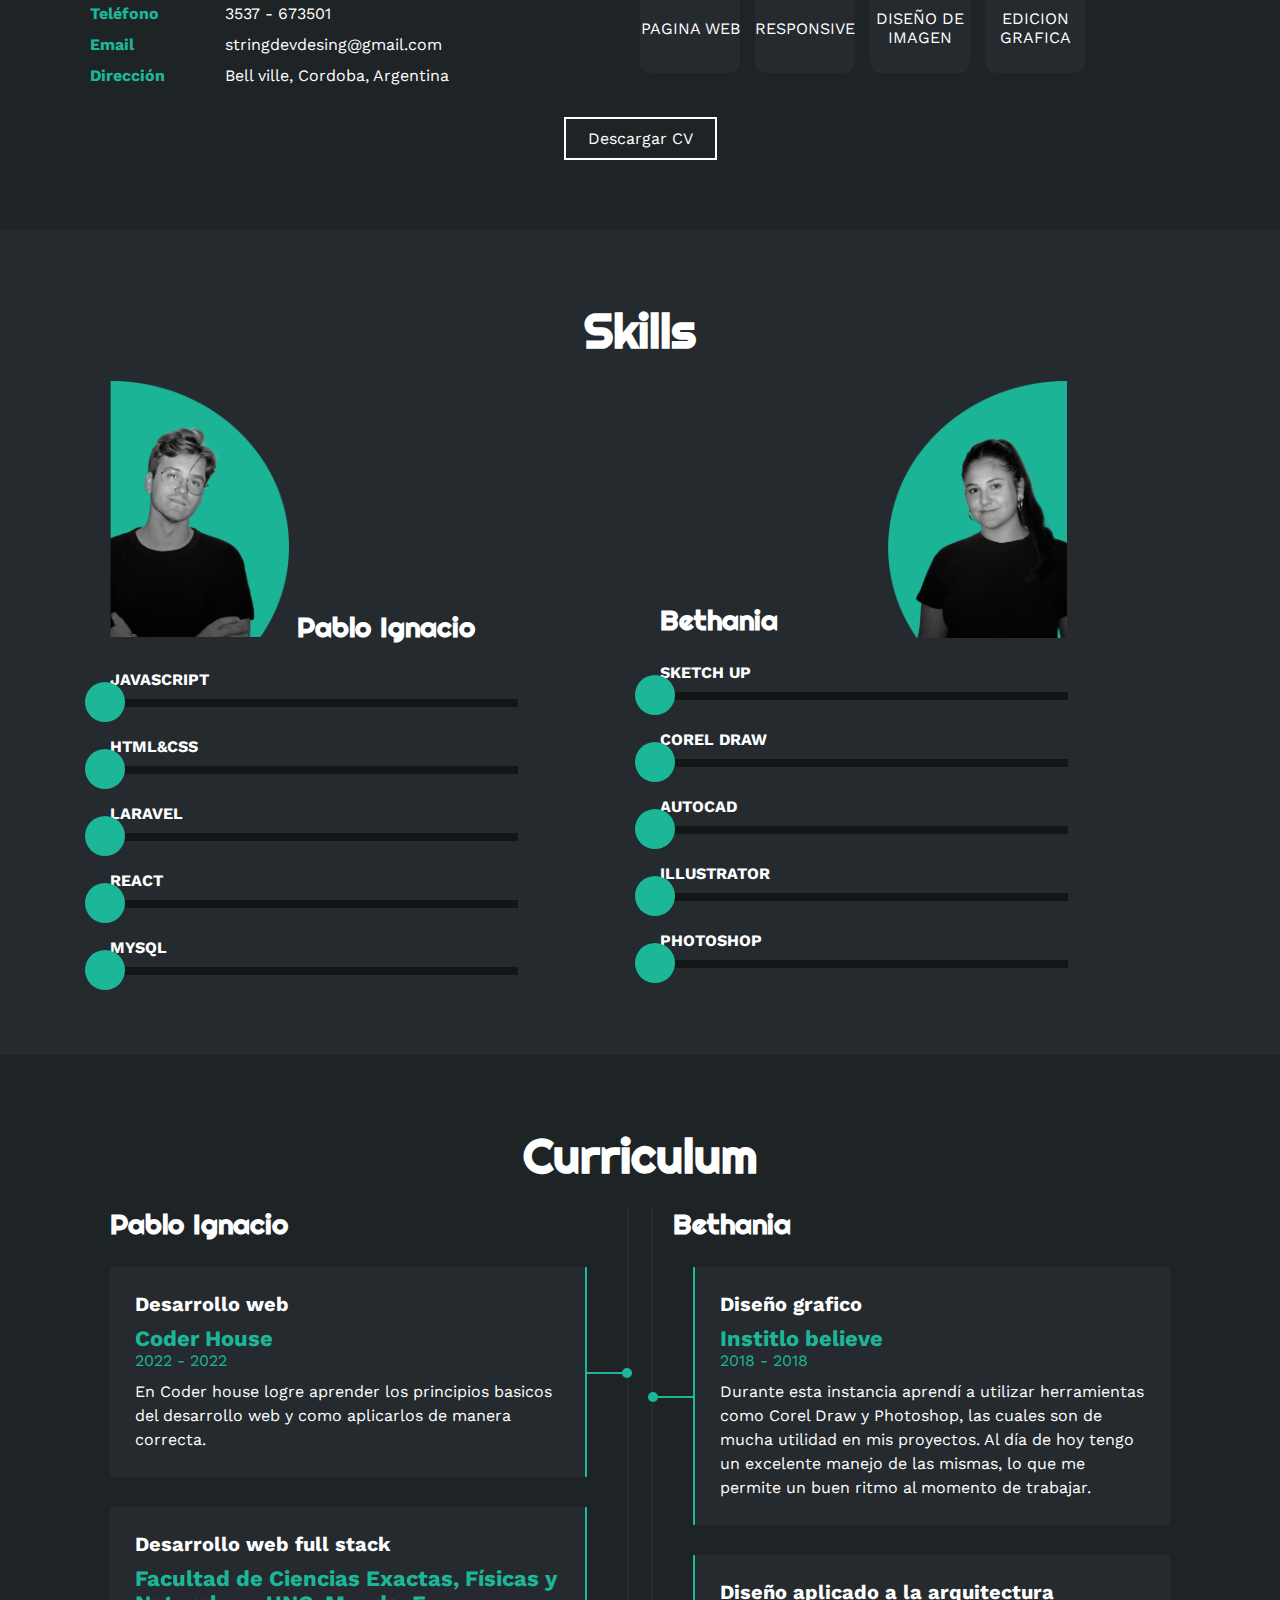
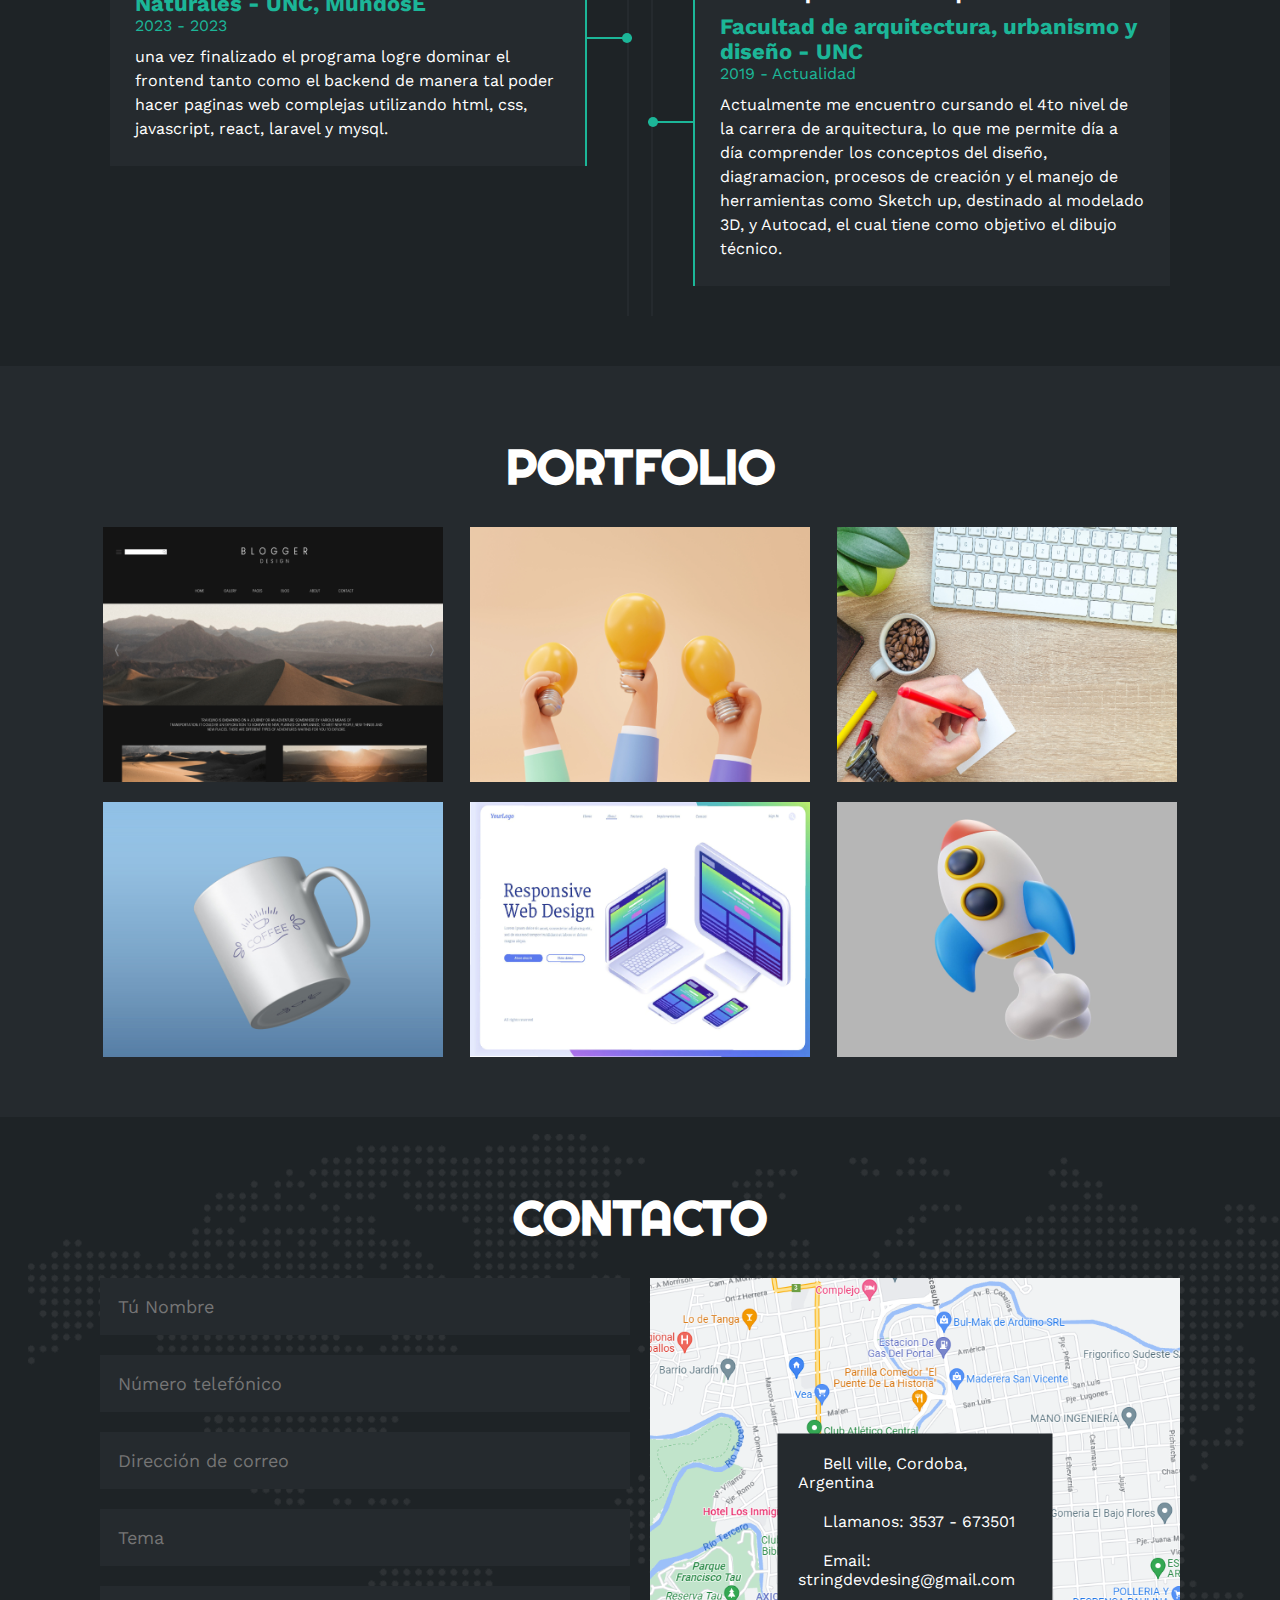
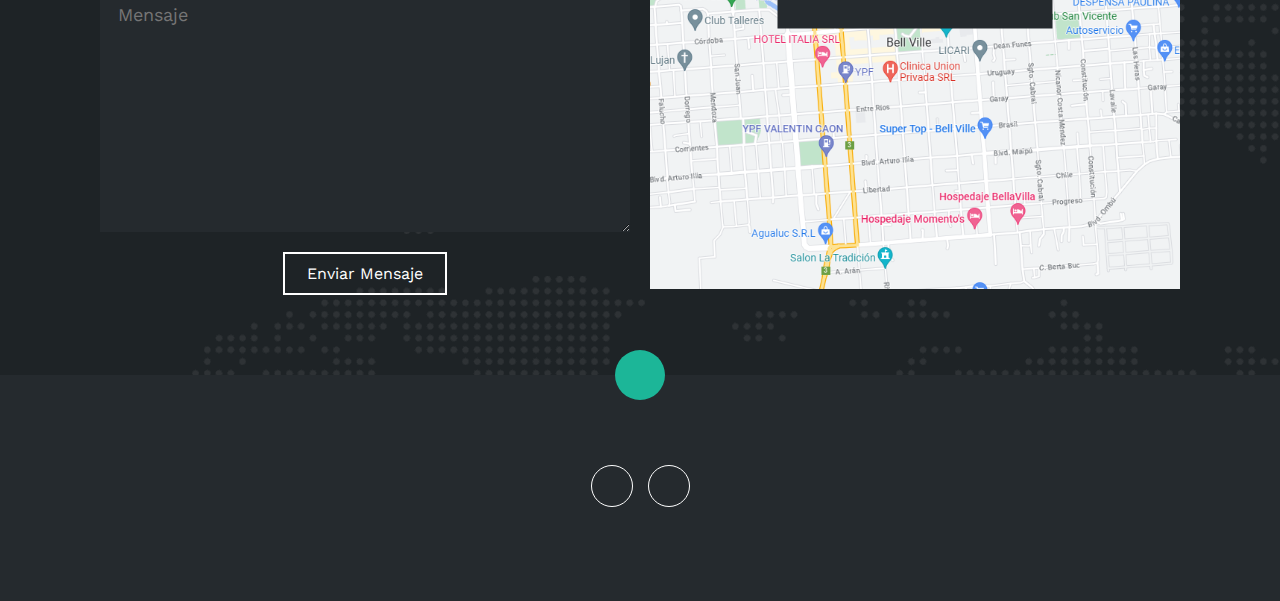
==== commit c499e948: "Update index.html" ====
--- a/index.html
+++ b/index.html
@@ -63,7 +63,7 @@
             <div class="fila">
                 <!-- datos personales -->
                 <div class="col">
-                    <h3>INFORMACION</h3>
+                    <h3>INFORMACIÓN</h3>
                     <ul>
                         <li>
                             <strong>Inico</strong>
@@ -87,7 +87,7 @@
 
                 <!-- intereses -->
                 <div class="col">
-                    <h3>Intereses</h3>
+                    <h3>Funciones</h3>
                     <div class="contenedor-intereses">
                         
                         
@@ -380,4 +380,4 @@
 
     <script src="script.js"></script>
 </body>
-</html>+</html>
